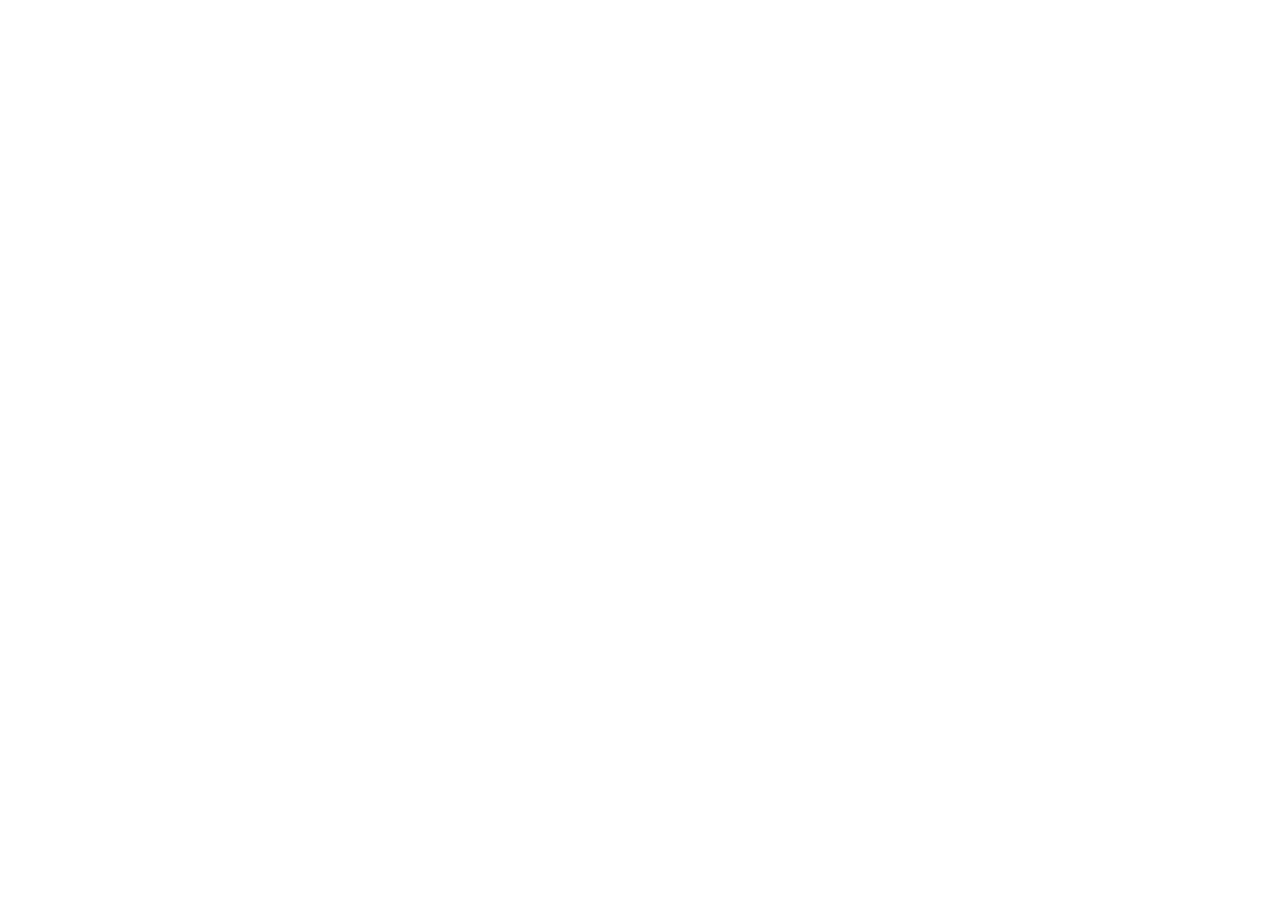
==== web/index.html @ 3a86ffc8 "Use It Up: Food Expiry Tracker Flutter app with food tracking, photo date reading, reminders, paywal" ====
<!DOCTYPE html>
<html>
<head>
  <!--
    If you are serving your web app in a path other than the root, change the
    href value below to reflect the base path you are serving from.

    The path provided below has to start and end with a slash "/" in order for
    it to work correctly.

    For more details:
    * https://developer.mozilla.org/en-US/docs/Web/HTML/Element/base

    This is a placeholder for base href that will be replaced by the value of
    the `--base-href` argument provided to `flutter build`.
  -->
  <base href="$FLUTTER_BASE_HREF">

  <meta charset="UTF-8">
  <meta content="IE=Edge" http-equiv="X-UA-Compatible">
  <meta name="description" content="A new Flutter project.">

  <!-- iOS meta tags & icons -->
  <meta name="mobile-web-app-capable" content="yes">
  <meta name="apple-mobile-web-app-status-bar-style" content="black">
  <meta name="apple-mobile-web-app-title" content="use_it_up">
  <link rel="apple-touch-icon" href="icons/Icon-192.png">

  <!-- Favicon -->
  <link rel="icon" type="image/png" href="favicon.png"/>

  <title>use_it_up</title>
  <link rel="manifest" href="manifest.json">
</head>
<body>
  <!--
    You can customize the "flutter_bootstrap.js" script.
    This is useful to provide a custom configuration to the Flutter loader
    or to give the user feedback during the initialization process.

    For more details:
    * https://docs.flutter.dev/platform-integration/web/initialization
  -->
  <script src="flutter_bootstrap.js" async></script>
</body>
</html>
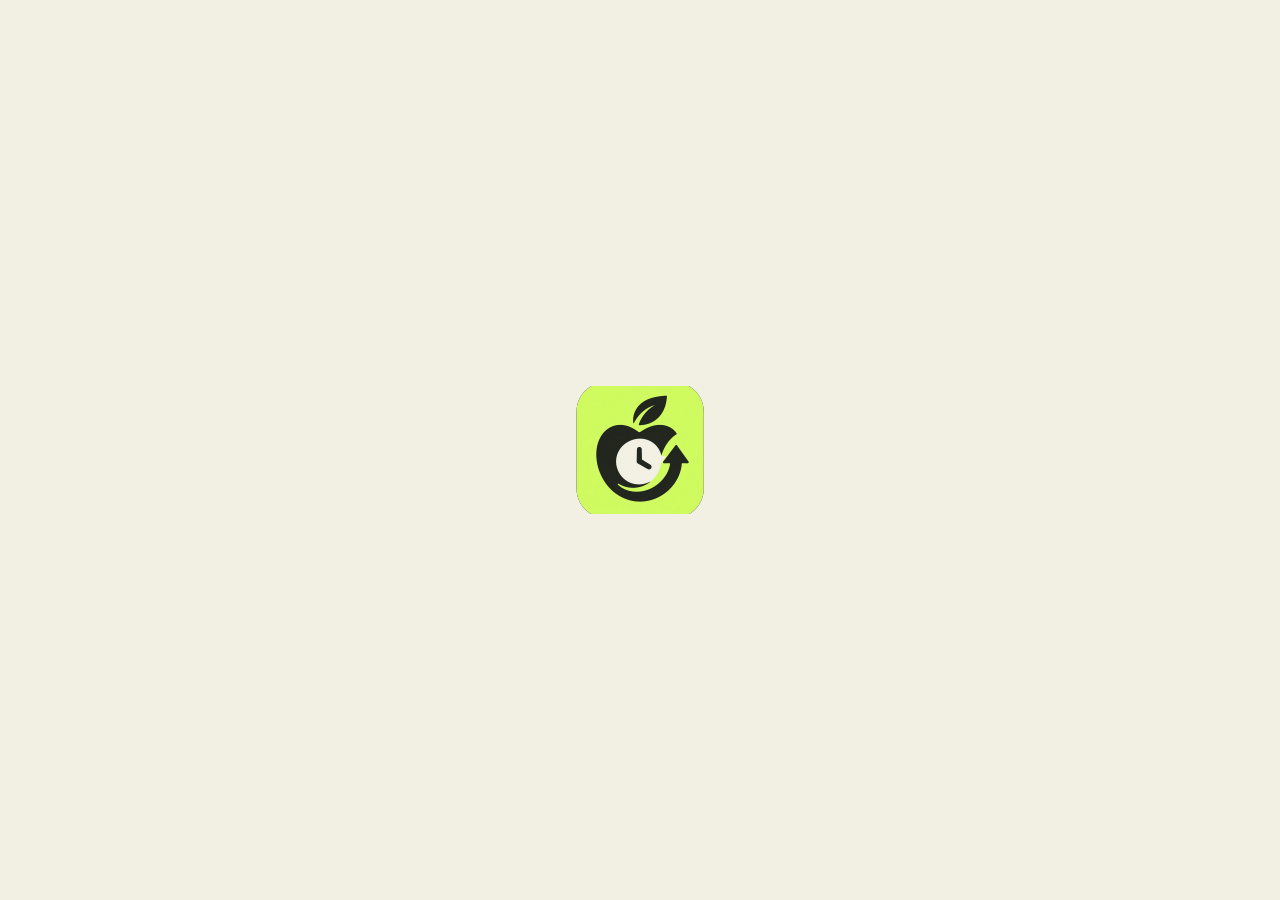
==== commit 4d08ea20: "Onboarding flow, soft paywall, new Home, app icon and splash - Welcome, sign up, 3 questions, notifi" ====
--- a/web/index.html
+++ b/web/index.html
@@ -1,6 +1,4 @@
-<!DOCTYPE html>
-<html>
-<head>
+<!DOCTYPE html><html><head>
   <!--
     If you are serving your web app in a path other than the root, change the
     href value below to reflect the base path you are serving from.
@@ -27,12 +25,83 @@
   <link rel="apple-touch-icon" href="icons/Icon-192.png">
 
   <!-- Favicon -->
-  <link rel="icon" type="image/png" href="favicon.png"/>
+  <link rel="icon" type="image/png" href="favicon.png">
 
   <title>use_it_up</title>
   <link rel="manifest" href="manifest.json">
+  <style id="splash-screen-style">
+    html {
+      height: 100%
+    }
+
+    body {
+      margin: 0;
+      min-height: 100%;
+      background-color: #F2EFE3;
+          background-size: 100% 100%;
+    }
+
+    .center {
+      margin: 0;
+      position: absolute;
+      top: 50%;
+      left: 50%;
+      -ms-transform: translate(-50%, -50%);
+      transform: translate(-50%, -50%);
+    }
+
+    .contain {
+      display:block;
+      width:100%; height:100%;
+      object-fit: contain;
+    }
+
+    .stretch {
+      display:block;
+      width:100%; height:100%;
+    }
+
+    .cover {
+      display:block;
+      width:100%; height:100%;
+      object-fit: cover;
+    }
+
+    .bottom {
+      position: absolute;
+      bottom: 0;
+      left: 50%;
+      -ms-transform: translate(-50%, 0);
+      transform: translate(-50%, 0);
+    }
+
+    .bottomLeft {
+      position: absolute;
+      bottom: 0;
+      left: 0;
+    }
+
+    .bottomRight {
+      position: absolute;
+      bottom: 0;
+      right: 0;
+    }
+  </style>
+  <script id="splash-screen-script">
+    function removeSplashFromWeb() {
+      document.getElementById("splash")?.remove();
+      document.getElementById("splash-branding")?.remove();
+      document.body.style.background = "transparent";
+    }
+  </script>
+  <meta content="width=device-width, initial-scale=1.0, maximum-scale=1.0, user-scalable=no" name="viewport">
 </head>
 <body>
+  <picture id="splash">
+      <source srcset="splash/img/light-1x.png 1x, splash/img/light-2x.png 2x, splash/img/light-3x.png 3x, splash/img/light-4x.png 4x" media="(prefers-color-scheme: light)">
+      <source srcset="splash/img/dark-1x.png 1x, splash/img/dark-2x.png 2x, splash/img/dark-3x.png 3x, splash/img/dark-4x.png 4x" media="(prefers-color-scheme: dark)">
+      <img class="center" aria-hidden="true" src="splash/img/light-1x.png" alt="">
+  </picture>
   <!--
     You can customize the "flutter_bootstrap.js" script.
     This is useful to provide a custom configuration to the Flutter loader
@@ -41,6 +110,7 @@
     For more details:
     * https://docs.flutter.dev/platform-integration/web/initialization
   -->
-  <script src="flutter_bootstrap.js" async></script>
-</body>
-</html>
+  <script src="flutter_bootstrap.js" async=""></script>
+
+
+</body></html>
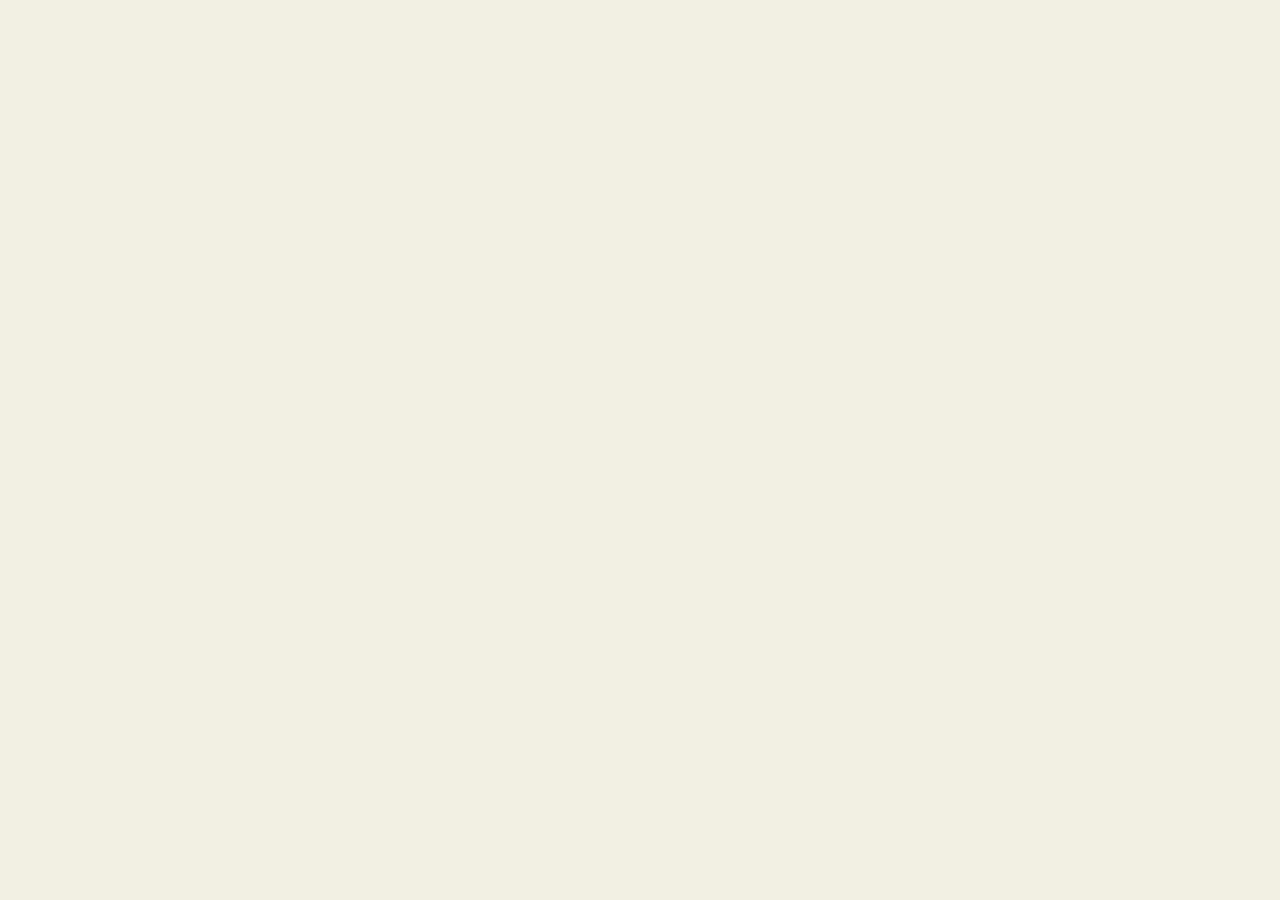
==== commit 53803dfc: "Foods tab, group cards with pills on Home, sample data, no logo-only splash - New bottom nav: Home, " ====
--- a/web/index.html
+++ b/web/index.html
@@ -29,6 +29,9 @@
 
   <title>use_it_up</title>
   <link rel="manifest" href="manifest.json">
+  
+  
+  <meta content="width=device-width, initial-scale=1.0, maximum-scale=1.0, user-scalable=no" name="viewport">
   <style id="splash-screen-style">
     html {
       height: 100%
@@ -37,7 +40,7 @@
     body {
       margin: 0;
       min-height: 100%;
-      background-color: #F2EFE3;
+      background-color: #F2F0E3;
           background-size: 100% 100%;
     }
 
@@ -94,7 +97,6 @@
       document.body.style.background = "transparent";
     }
   </script>
-  <meta content="width=device-width, initial-scale=1.0, maximum-scale=1.0, user-scalable=no" name="viewport">
 </head>
 <body>
   <picture id="splash">
@@ -102,6 +104,7 @@
       <source srcset="splash/img/dark-1x.png 1x, splash/img/dark-2x.png 2x, splash/img/dark-3x.png 3x, splash/img/dark-4x.png 4x" media="(prefers-color-scheme: dark)">
       <img class="center" aria-hidden="true" src="splash/img/light-1x.png" alt="">
   </picture>
+  
   <!--
     You can customize the "flutter_bootstrap.js" script.
     This is useful to provide a custom configuration to the Flutter loader
